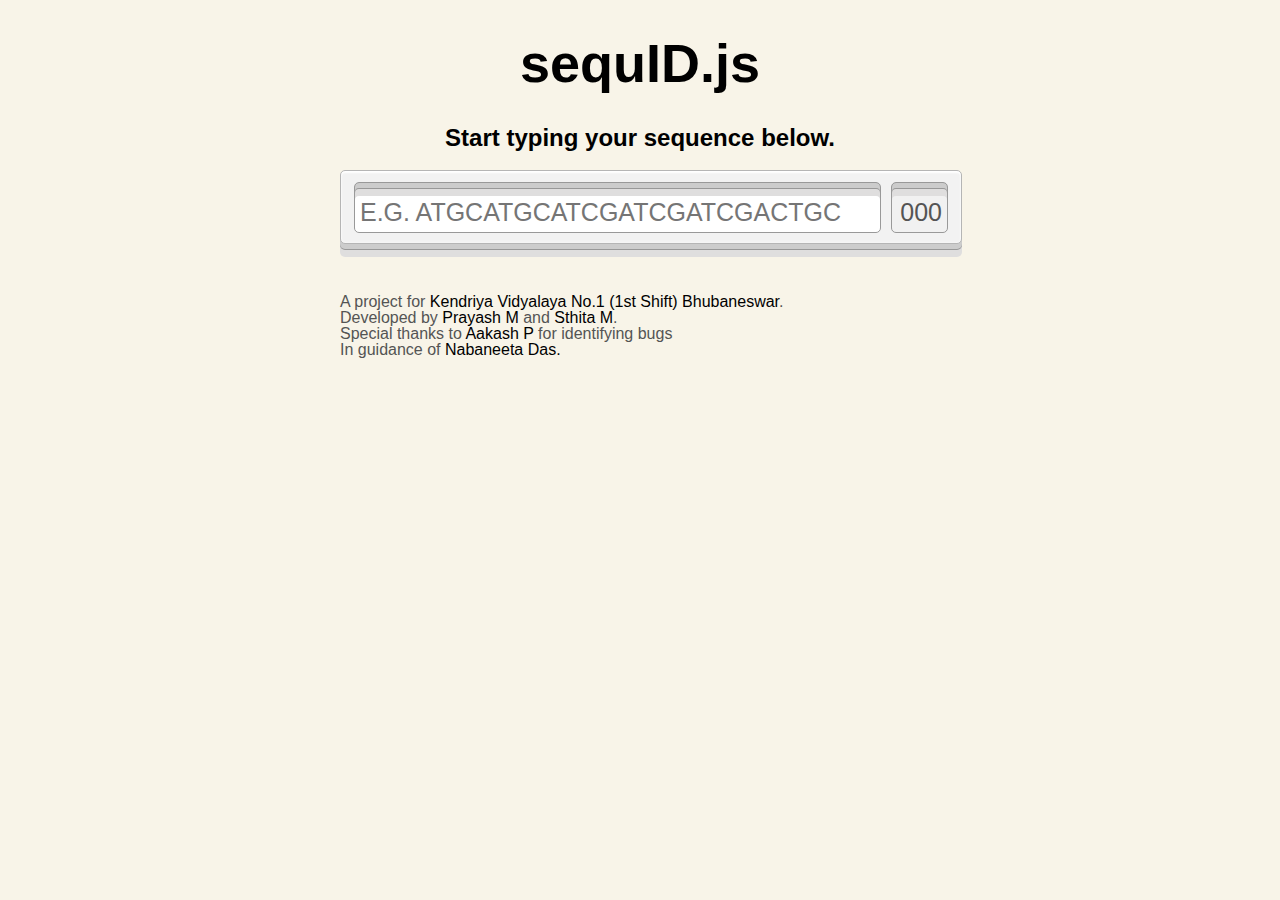
==== index.html @ b2d5d2b3 "initial Commit" ====
<!DOCTYPE html>
<html>
<head>
	<title>sequID.js</title>
	<meta name="description" content="sequID.js : Scanning bio sequences." />
	<link rel="stylesheet" href="styles.css">
	<link href='http://fonts.googleapis.com/css?family=Oswald' rel='stylesheet' type='text/css'>

<!--[if lt IE 9]>
		<script src="http://html5shiv.googlecode.com/svn/trunk/html5.js"></script>
		<![endif]-->

	</head>
	<body>
		<section id="wrapper">
			<h1>sequID.js</h1>
			<h2 id="1">Start typing your sequence below.</h2>
			<div id="main">
				<input type="text" style="text-transform:uppercase;color:#000000" size="1000" autocomplete="off" placeholder="E.g. ATGCATGCATCGATCGATCGACTGC"></input>
				<input type="text" value="000" disabled id="charnum"></input>
			</div>
			<div id="main2">
				<h2 id="2">Complementary DNA</h2>
				<textarea id ="21" style="text-transform:uppercase;color:#000000" autocomplete="off" disabled>Some error occurred</textarea>
			</div>
			<div id="main2">
				<h2 id="2">Corresponding mRNA</h2>
				<textarea id="22" style="text-transform:uppercase;color:#000000" autocomplete="off" disabled>Some error occurred</textarea>
			</div>
			<div id="main2" class="spcl">
				<h2 id="2">Primers</h2>
				<form>
					<textarea id="hg" style="text-transform:uppercase;color:#000000" autocomplete="off" disabled>Some Error Occurred</textarea>
					<select>
						<option>5</option>
						<option>6</option>
						<option>7</option>
						<option>8</option>
						<option>9</option>
						<option selected>10</option>
						<option>11</option>
						<option>12</option>
						<option>13</option>
						<option>14</option>
						<option>15</option>
					</select>
				</form>
			</div>
			<div id="main3">
				<h2 id="2">This mRNA after translation would be <strong>0</strong> amino acids long.</h2>
				<textarea id="31" style="text-transform:uppercase;color:#000000" autocomplete="off" disabled>Some error occurred</textarea>
				<p>Bug#1 - Length of geneic sequence needs to be in multiple of 3.</p>
				<p>Bug#2 - Stuck with results when no stop codon is found.</p>
			</div>
			<div id="main4">
				<h2 id="2">Your protein has <strong>0</strong> amino acids.</h2>
				<textarea id="41" style="text-transform:uppercase;color:#000000" autocomplete="off" disabled>Some error occurred</textarea>
			</div>
			<!--main-->
			<p>A project for <a href="http://kv1bbsr.org" target="_blank">Kendriya Vidyalaya No.1 (1st Shift) Bhubaneswar</a>.</br>
				Developed by <a target="_blank" href="http://zerp.ly/catchprayash">Prayash M</a> and <a target="_blank" href="http://facebook.com/sthita.pm">Sthita M</a>.</br>
				Special thanks to <a target="_blank" href="http://facebook.com/">Aakash P</a> for identifying bugs</br>
				In guidance of <a target="_blank" href="http://twitter.com/nabaneetadas">Nabaneeta Das.</a>
			</p>
		</section>
		<!--wrapper-->
		<!--javascript-->
		<script src="http://ajax.googleapis.com/ajax/libs/jquery/1.7.2/jquery.min.js"></script>
		<script>window.jQuery || document.write('<script src="jquery.js"><\/script>')</script>
		<script src="jquery.autosize.js"></script>
		<script src="sequID.js"></script>
		<script src="script.js"></script>
	</body>
	</html>
---- styles.css ----
/*-------------------BASE STYLES--------------------*/
html, body
{
	padding: 0;
	margin: 0;
}
html	{
	background: #f8f4e8;
}
body	{	
	font: 16px/1 Calibri, Helvetica, Arial, sans-serif;
}
#wrapper	{
	width: 600px;
	margin:  0 auto;
}
h1	{
	font-family: Cambria, "Helvetica Neue", Arial, serif;
	font-size: 54px;
	font-weight: bold;
	text-align: center;
}
h2	{
	text-align: center;
}
p	{
	color: #545454;
	margin-top: 50px;
}
#main3 p {
	margin-top: 0px;
}
a	{
	text-decoration: none;
	color: #000;
	padding-bottom: 1px;
}
a:hover, a:focus	{
	border-bottom: 1px dotted #000;
}

/*---------------------SEARCH FIELD--------------------*/
#main	{
	width: 600px;
	height: 60px;
	background: #f2f2f2;
	padding: 6px 10px;
	border: 1px solid #b5b5b5;
	
	-moz-border-radius: 5px;
	-webkit-border-radius: 5px;
	border-radius: 5px;
	
	-moz-box-shadow: inset 0 0 3px rgba(255, 255, 255, 0.8), inset 0 2px 2px rgba(255, 255, 255, 1), 0 5px 0 #ccc, 0 6px 0 #989898, 0 13px 0 #dfdede;
	-webkit-box-shadow: inset 0 0 3px rgba(255, 255, 255, 0.8), inset 0 2px 2px rgba(255, 255, 255, 1), 0 5px 0 #ccc, 0 6px 0 #989898, 0 13px 0 #dfdede;
	box-shadow: inset 0 0 3px rgba(255, 255, 255, 0.8), inset 0 2px 2px rgba(255, 255, 255, 1), 0 5px 0 #ccc, 0 6px 0 #989898, 0 13px 0 #dfdede;
}
#main2, #main3, #main4{
	width: 600px;
	height:auto;
	display:none;
	background: #f2f2f2;
	padding: 0px 10px;
	border: 1px solid #b5b5b5;
	
	-moz-border-radius: 5px;
	-webkit-border-radius: 5px;
	border-radius: 5px;
	
	-moz-box-shadow: inset 0 0 3px rgba(255, 255, 255, 0.8), inset 0 2px 2px rgba(255, 255, 255, 1), 0 5px 0 #ccc, 0 6px 0 #989898, 0 13px 0 #dfdede;
	-webkit-box-shadow: inset 0 0 3px rgba(255, 255, 255, 0.8), inset 0 2px 2px rgba(255, 255, 255, 1), 0 5px 0 #ccc, 0 6px 0 #989898, 0 13px 0 #dfdede;
	box-shadow: inset 0 0 3px rgba(255, 255, 255, 0.8), inset 0 2px 2px rgba(255, 255, 255, 1), 0 5px 0 #ccc, 0 6px 0 #989898, 0 13px 0 #dfdede;
}
#main3 h2,h3{
	text-align:center;
}
input[type="text"] {
	float: left;
	width: 515px;
	font-size:25px;
	padding: 15px 5px 5px 5px;
	margin-top: 5px;
	margin-left: 3px;
	border: 1px solid #999999;
	
	-moz-border-radius: 5px;
	-webkit-border-radius: 5px;
	border-radius: 5px;

	-moz-box-shadow: inset 0 5px 0 #ccc, inset 0 6px 0 #989898, inset 0 13px 0 #dfdede;
	-webkit-box-shadow: inset 0 5px 0 #ccc, inset 0 6px 0 #989898, inset 0 13px 0 #dfdede;
	box-shadow: inset 0 5px 0 #ccc, inset 0 6px 0 #989898, inset 0 13px 0 #dfdede;
}
input#charnum[type=text] {
	width: 45px;
	margin-left: 10px;
	text-align: right;
}
textarea {
	width: 580px;
	font-size:20px;
	margin-bottom:10px;
	resize:none;
	padding: 15px 5px 5px 5px;
	margin-left: 3px;
	border: 1px solid #999999;
	
	-moz-border-radius: 5px;
	-webkit-border-radius: 5px;
	border-radius: 5px;

	-moz-box-shadow: inset 0 5px 0 #ccc, inset 0 6px 0 #989898, inset 0 13px 0 #dfdede;
	-webkit-box-shadow: inset 0 5px 0 #ccc, inset 0 6px 0 #989898, inset 0 13px 0 #dfdede;
	box-shadow: inset 0 5px 0 #ccc, inset 0 6px 0 #989898, inset 0 13px 0 #dfdede;

}
textarea#hg {
	float: left;
	width: 500px;
	height: 22px;
}
select{
	width: 70px;
	float: left;
	position: relative;
	font-size:25px;
	margin-left:10px;
	margin-bottom:20px;
	padding: 5px;
	border: 1px solid #999999;
	
	-moz-border-radius: 5px;
	-webkit-border-radius: 5px;
	border-radius: 5px;
}
#main2.spcl{
	height:120px;
}
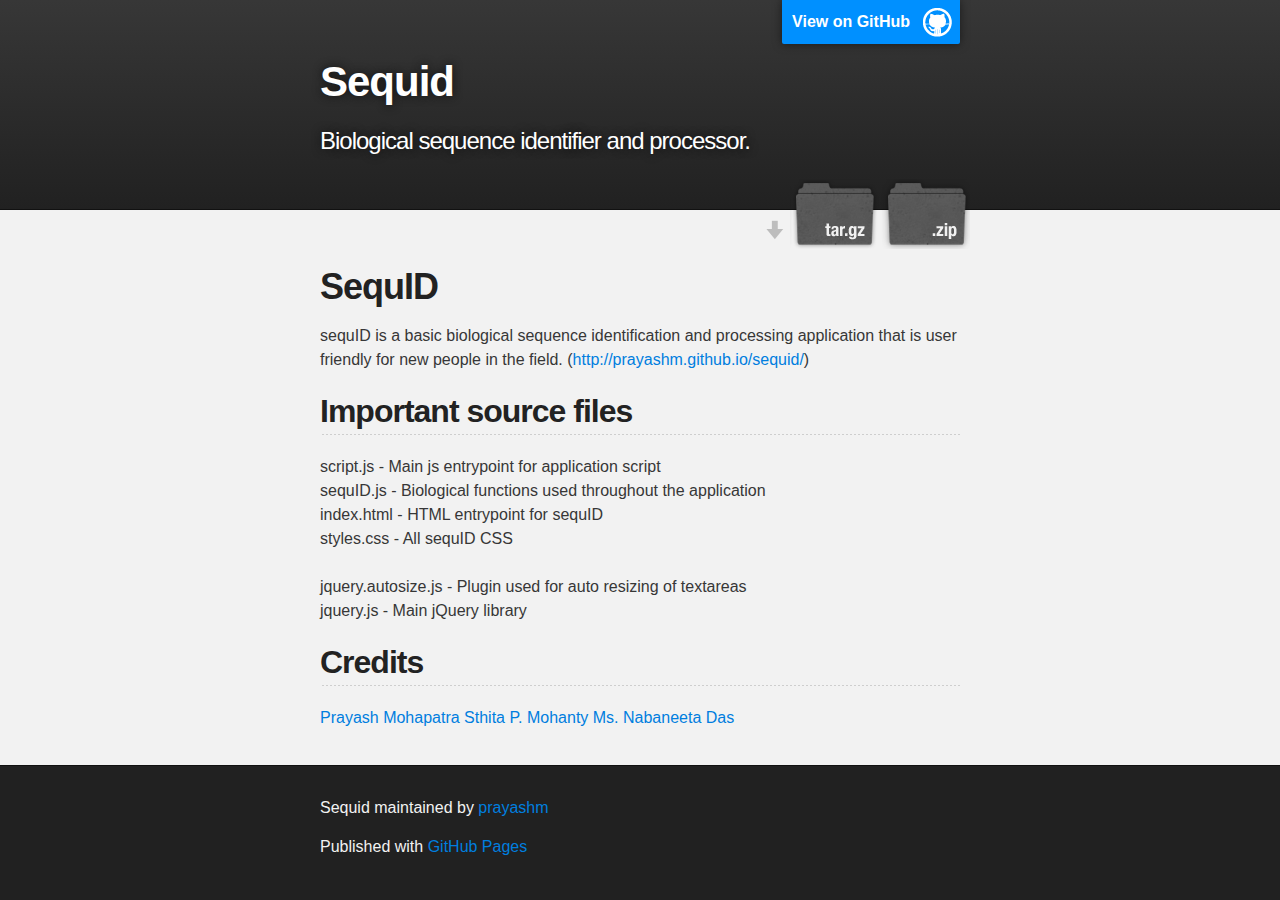
==== commit bb44fc17: "Create gh-pages branch via GitHub" ====
--- a/index.html
+++ b/index.html
@@ -1,74 +1,69 @@
 <!DOCTYPE html>
 <html>
-<head>
-	<title>sequID.js</title>
-	<meta name="description" content="sequID.js : Scanning bio sequences." />
-	<link rel="stylesheet" href="styles.css">
-	<link href='http://fonts.googleapis.com/css?family=Oswald' rel='stylesheet' type='text/css'>
 
-<!--[if lt IE 9]>
-		<script src="http://html5shiv.googlecode.com/svn/trunk/html5.js"></script>
-		<![endif]-->
+  <head>
+    <meta charset='utf-8' />
+    <meta http-equiv="X-UA-Compatible" content="chrome=1" />
+    <meta name="description" content="Sequid : Biological sequence identifier and processor." />
 
-	</head>
-	<body>
-		<section id="wrapper">
-			<h1>sequID.js</h1>
-			<h2 id="1">Start typing your sequence below.</h2>
-			<div id="main">
-				<input type="text" style="text-transform:uppercase;color:#000000" size="1000" autocomplete="off" placeholder="E.g. ATGCATGCATCGATCGATCGACTGC"></input>
-				<input type="text" value="000" disabled id="charnum"></input>
-			</div>
-			<div id="main2">
-				<h2 id="2">Complementary DNA</h2>
-				<textarea id ="21" style="text-transform:uppercase;color:#000000" autocomplete="off" disabled>Some error occurred</textarea>
-			</div>
-			<div id="main2">
-				<h2 id="2">Corresponding mRNA</h2>
-				<textarea id="22" style="text-transform:uppercase;color:#000000" autocomplete="off" disabled>Some error occurred</textarea>
-			</div>
-			<div id="main2" class="spcl">
-				<h2 id="2">Primers</h2>
-				<form>
-					<textarea id="hg" style="text-transform:uppercase;color:#000000" autocomplete="off" disabled>Some Error Occurred</textarea>
-					<select>
-						<option>5</option>
-						<option>6</option>
-						<option>7</option>
-						<option>8</option>
-						<option>9</option>
-						<option selected>10</option>
-						<option>11</option>
-						<option>12</option>
-						<option>13</option>
-						<option>14</option>
-						<option>15</option>
-					</select>
-				</form>
-			</div>
-			<div id="main3">
-				<h2 id="2">This mRNA after translation would be <strong>0</strong> amino acids long.</h2>
-				<textarea id="31" style="text-transform:uppercase;color:#000000" autocomplete="off" disabled>Some error occurred</textarea>
-				<p>Bug#1 - Length of geneic sequence needs to be in multiple of 3.</p>
-				<p>Bug#2 - Stuck with results when no stop codon is found.</p>
-			</div>
-			<div id="main4">
-				<h2 id="2">Your protein has <strong>0</strong> amino acids.</h2>
-				<textarea id="41" style="text-transform:uppercase;color:#000000" autocomplete="off" disabled>Some error occurred</textarea>
-			</div>
-			<!--main-->
-			<p>A project for <a href="http://kv1bbsr.org" target="_blank">Kendriya Vidyalaya No.1 (1st Shift) Bhubaneswar</a>.</br>
-				Developed by <a target="_blank" href="http://zerp.ly/catchprayash">Prayash M</a> and <a target="_blank" href="http://facebook.com/sthita.pm">Sthita M</a>.</br>
-				Special thanks to <a target="_blank" href="http://facebook.com/">Aakash P</a> for identifying bugs</br>
-				In guidance of <a target="_blank" href="http://twitter.com/nabaneetadas">Nabaneeta Das.</a>
-			</p>
-		</section>
-		<!--wrapper-->
-		<!--javascript-->
-		<script src="http://ajax.googleapis.com/ajax/libs/jquery/1.7.2/jquery.min.js"></script>
-		<script>window.jQuery || document.write('<script src="jquery.js"><\/script>')</script>
-		<script src="jquery.autosize.js"></script>
-		<script src="sequID.js"></script>
-		<script src="script.js"></script>
-	</body>
-	</html>
+    <link rel="stylesheet" type="text/css" media="screen" href="stylesheets/stylesheet.css">
+
+    <title>Sequid</title>
+  </head>
+
+  <body>
+
+    <!-- HEADER -->
+    <div id="header_wrap" class="outer">
+        <header class="inner">
+          <a id="forkme_banner" href="https://github.com/prayashm/sequid">View on GitHub</a>
+
+          <h1 id="project_title">Sequid</h1>
+          <h2 id="project_tagline">Biological sequence identifier and processor.</h2>
+
+            <section id="downloads">
+              <a class="zip_download_link" href="https://github.com/prayashm/sequid/zipball/master">Download this project as a .zip file</a>
+              <a class="tar_download_link" href="https://github.com/prayashm/sequid/tarball/master">Download this project as a tar.gz file</a>
+            </section>
+        </header>
+    </div>
+
+    <!-- MAIN CONTENT -->
+    <div id="main_content_wrap" class="outer">
+      <section id="main_content" class="inner">
+        <h1>
+<a name="sequid" class="anchor" href="#sequid"><span class="octicon octicon-link"></span></a>SequID</h1>
+
+<p>sequID is a basic biological sequence identification and processing application that is user friendly for new people in the field. (<a href="http://prayashm.github.io/sequid/">http://prayashm.github.io/sequid/</a>)</p>
+
+<h2>
+<a name="important-source-files" class="anchor" href="#important-source-files"><span class="octicon octicon-link"></span></a>Important source files</h2>
+
+<p>script.js - Main js entrypoint for application script<br>
+sequID.js - Biological functions used throughout the application<br>
+index.html - HTML entrypoint for sequID<br>
+styles.css - All sequID CSS<br><br>
+jquery.autosize.js - Plugin used for auto resizing of textareas<br>
+jquery.js - Main jQuery library<br></p>
+
+<h2>
+<a name="credits" class="anchor" href="#credits"><span class="octicon octicon-link"></span></a>Credits</h2>
+
+<p><a href="http://vizify.com/prayash">Prayash Mohapatra</a>
+<a href="http://facebook.com/sthita.pm">Sthita P. Mohanty</a>
+<a href="http://twitter.com/nabaneeta">Ms. Nabaneeta Das</a></p>
+      </section>
+    </div>
+
+    <!-- FOOTER  -->
+    <div id="footer_wrap" class="outer">
+      <footer class="inner">
+        <p class="copyright">Sequid maintained by <a href="https://github.com/prayashm">prayashm</a></p>
+        <p>Published with <a href="http://pages.github.com">GitHub Pages</a></p>
+      </footer>
+    </div>
+
+    
+
+  </body>
+</html>
--- a/stylesheets/stylesheet.css
+++ b/stylesheets/stylesheet.css
@@ -0,0 +1,427 @@
+/*******************************************************************************
+Slate Theme for GitHub Pages
+by Jason Costello, @jsncostello
+*******************************************************************************/
+
+@import url(pygment_trac.css);
+
+/*******************************************************************************
+MeyerWeb Reset
+*******************************************************************************/
+
+html, body, div, span, applet, object, iframe,
+h1, h2, h3, h4, h5, h6, p, blockquote, pre,
+a, abbr, acronym, address, big, cite, code,
+del, dfn, em, img, ins, kbd, q, s, samp,
+small, strike, strong, sub, sup, tt, var,
+b, u, i, center,
+dl, dt, dd, ol, ul, li,
+fieldset, form, label, legend,
+table, caption, tbody, tfoot, thead, tr, th, td,
+article, aside, canvas, details, embed,
+figure, figcaption, footer, header, hgroup,
+menu, nav, output, ruby, section, summary,
+time, mark, audio, video {
+  margin: 0;
+  padding: 0;
+  border: 0;
+  font: inherit;
+  vertical-align: baseline;
+}
+
+/* HTML5 display-role reset for older browsers */
+article, aside, details, figcaption, figure,
+footer, header, hgroup, menu, nav, section {
+  display: block;
+}
+
+ol, ul {
+  list-style: none;
+}
+
+blockquote, q {
+}
+
+table {
+  border-collapse: collapse;
+  border-spacing: 0;
+}
+
+/*******************************************************************************
+Theme Styles
+*******************************************************************************/
+
+body {
+  box-sizing: border-box;
+  color:#373737;
+  background: #212121;
+  font-size: 16px;
+  font-family: 'Myriad Pro', Calibri, Helvetica, Arial, sans-serif;
+  line-height: 1.5;
+  -webkit-font-smoothing: antialiased;
+}
+
+h1, h2, h3, h4, h5, h6 {
+  margin: 10px 0;
+  font-weight: 700;
+  color:#222222;
+  font-family: 'Lucida Grande', 'Calibri', Helvetica, Arial, sans-serif;
+  letter-spacing: -1px;
+}
+
+h1 {
+  font-size: 36px;
+  font-weight: 700;
+}
+
+h2 {
+  padding-bottom: 10px;
+  font-size: 32px;
+  background: url('../images/bg_hr.png') repeat-x bottom;
+}
+
+h3 {
+  font-size: 24px;
+}
+
+h4 {
+  font-size: 21px;
+}
+
+h5 {
+  font-size: 18px;
+}
+
+h6 {
+  font-size: 16px;
+}
+
+p {
+  margin: 10px 0 15px 0;
+}
+
+footer p {
+  color: #f2f2f2;
+}
+
+a {
+  text-decoration: none;
+  color: #007edf;
+  text-shadow: none;
+
+  transition: color 0.5s ease;
+  transition: text-shadow 0.5s ease;
+  -webkit-transition: color 0.5s ease;
+  -webkit-transition: text-shadow 0.5s ease;
+  -moz-transition: color 0.5s ease;
+  -moz-transition: text-shadow 0.5s ease;
+  -o-transition: color 0.5s ease;
+  -o-transition: text-shadow 0.5s ease;
+  -ms-transition: color 0.5s ease;
+  -ms-transition: text-shadow 0.5s ease;
+}
+
+#main_content a:hover {
+  color: #0069ba;
+  text-shadow: #0090ff 0px 0px 2px;
+}
+
+footer a:hover {
+  color: #43adff;
+  text-shadow: #0090ff 0px 0px 2px;
+}
+
+em {
+  font-style: italic;
+}
+
+strong {
+  font-weight: bold;
+}
+
+img {
+  position: relative;
+  margin: 0 auto;
+  max-width: 739px;
+  padding: 5px;
+  margin: 10px 0 10px 0;
+  border: 1px solid #ebebeb;
+
+  box-shadow: 0 0 5px #ebebeb;
+  -webkit-box-shadow: 0 0 5px #ebebeb;
+  -moz-box-shadow: 0 0 5px #ebebeb;
+  -o-box-shadow: 0 0 5px #ebebeb;
+  -ms-box-shadow: 0 0 5px #ebebeb;
+}
+
+pre, code {
+  width: 100%;
+  color: #222;
+  background-color: #fff;
+
+  font-family: Monaco, "Bitstream Vera Sans Mono", "Lucida Console", Terminal, monospace;
+  font-size: 14px;
+
+  border-radius: 2px;
+  -moz-border-radius: 2px;
+  -webkit-border-radius: 2px;
+
+
+
+}
+
+pre {
+  width: 100%;
+  padding: 10px;
+  box-shadow: 0 0 10px rgba(0,0,0,.1);
+  overflow: auto;
+}
+
+code {
+  padding: 3px;
+  margin: 0 3px;
+  box-shadow: 0 0 10px rgba(0,0,0,.1);
+}
+
+pre code {
+  display: block;
+  box-shadow: none;
+}
+
+blockquote {
+  color: #666;
+  margin-bottom: 20px;
+  padding: 0 0 0 20px;
+  border-left: 3px solid #bbb;
+}
+
+ul, ol, dl {
+  margin-bottom: 15px
+}
+
+ul li {
+  list-style: inside;
+  padding-left: 20px;
+}
+
+ol li {
+  list-style: decimal inside;
+  padding-left: 20px;
+}
+
+dl dt {
+  font-weight: bold;
+}
+
+dl dd {
+  padding-left: 20px;
+  font-style: italic;
+}
+
+dl p {
+  padding-left: 20px;
+  font-style: italic;
+}
+
+hr {
+  height: 1px;
+  margin-bottom: 5px;
+  border: none;
+  background: url('../images/bg_hr.png') repeat-x center;
+}
+
+table {
+  border: 1px solid #373737;
+  margin-bottom: 20px;
+  text-align: left;
+ }
+
+th {
+  font-family: 'Lucida Grande', 'Helvetica Neue', Helvetica, Arial, sans-serif;
+  padding: 10px;
+  background: #373737;
+  color: #fff;
+ }
+
+td {
+  padding: 10px;
+  border: 1px solid #373737;
+ }
+
+form {
+  background: #f2f2f2;
+  padding: 20px;
+}
+
+img {
+  width: 100%;
+  max-width: 100%;
+}
+
+/*******************************************************************************
+Full-Width Styles
+*******************************************************************************/
+
+.outer {
+  width: 100%;
+}
+
+.inner {
+  position: relative;
+  max-width: 640px;
+  padding: 20px 10px;
+  margin: 0 auto;
+}
+
+#forkme_banner {
+  display: block;
+  position: absolute;
+  top:0;
+  right: 10px;
+  z-index: 10;
+  padding: 10px 50px 10px 10px;
+  color: #fff;
+  background: url('../images/blacktocat.png') #0090ff no-repeat 95% 50%;
+  font-weight: 700;
+  box-shadow: 0 0 10px rgba(0,0,0,.5);
+  border-bottom-left-radius: 2px;
+  border-bottom-right-radius: 2px;
+}
+
+#header_wrap {
+  background: #212121;
+  background: -moz-linear-gradient(top, #373737, #212121);
+  background: -webkit-linear-gradient(top, #373737, #212121);
+  background: -ms-linear-gradient(top, #373737, #212121);
+  background: -o-linear-gradient(top, #373737, #212121);
+  background: linear-gradient(top, #373737, #212121);
+}
+
+#header_wrap .inner {
+  padding: 50px 10px 30px 10px;
+}
+
+#project_title {
+  margin: 0;
+  color: #fff;
+  font-size: 42px;
+  font-weight: 700;
+  text-shadow: #111 0px 0px 10px;
+}
+
+#project_tagline {
+  color: #fff;
+  font-size: 24px;
+  font-weight: 300;
+  background: none;
+  text-shadow: #111 0px 0px 10px;
+}
+
+#downloads {
+  position: absolute;
+  width: 210px;
+  z-index: 10;
+  bottom: -40px;
+  right: 0;
+  height: 70px;
+  background: url('../images/icon_download.png') no-repeat 0% 90%;
+}
+
+.zip_download_link {
+  display: block;
+  float: right;
+  width: 90px;
+  height:70px;
+  text-indent: -5000px;
+  overflow: hidden;
+  background: url(../images/sprite_download.png) no-repeat bottom left;
+}
+
+.tar_download_link {
+  display: block;
+  float: right;
+  width: 90px;
+  height:70px;
+  text-indent: -5000px;
+  overflow: hidden;
+  background: url(../images/sprite_download.png) no-repeat bottom right;
+  margin-left: 10px;
+}
+
+.zip_download_link:hover {
+  background: url(../images/sprite_download.png) no-repeat top left;
+}
+
+.tar_download_link:hover {
+  background: url(../images/sprite_download.png) no-repeat top right;
+}
+
+#main_content_wrap {
+  background: #f2f2f2;
+  border-top: 1px solid #111;
+  border-bottom: 1px solid #111;
+}
+
+#main_content {
+  padding-top: 40px;
+}
+
+#footer_wrap {
+  background: #212121;
+}
+
+
+
+/*******************************************************************************
+Small Device Styles
+*******************************************************************************/
+
+@media screen and (max-width: 480px) {
+  body {
+    font-size:14px;
+  }
+
+  #downloads {
+    display: none;
+  }
+
+  .inner {
+    min-width: 320px;
+    max-width: 480px;
+  }
+
+  #project_title {
+  font-size: 32px;
+  }
+
+  h1 {
+    font-size: 28px;
+  }
+
+  h2 {
+    font-size: 24px;
+  }
+
+  h3 {
+    font-size: 21px;
+  }
+
+  h4 {
+    font-size: 18px;
+  }
+
+  h5 {
+    font-size: 14px;
+  }
+
+  h6 {
+    font-size: 12px;
+  }
+
+  code, pre {
+    min-width: 320px;
+    max-width: 480px;
+    font-size: 11px;
+  }
+
+}
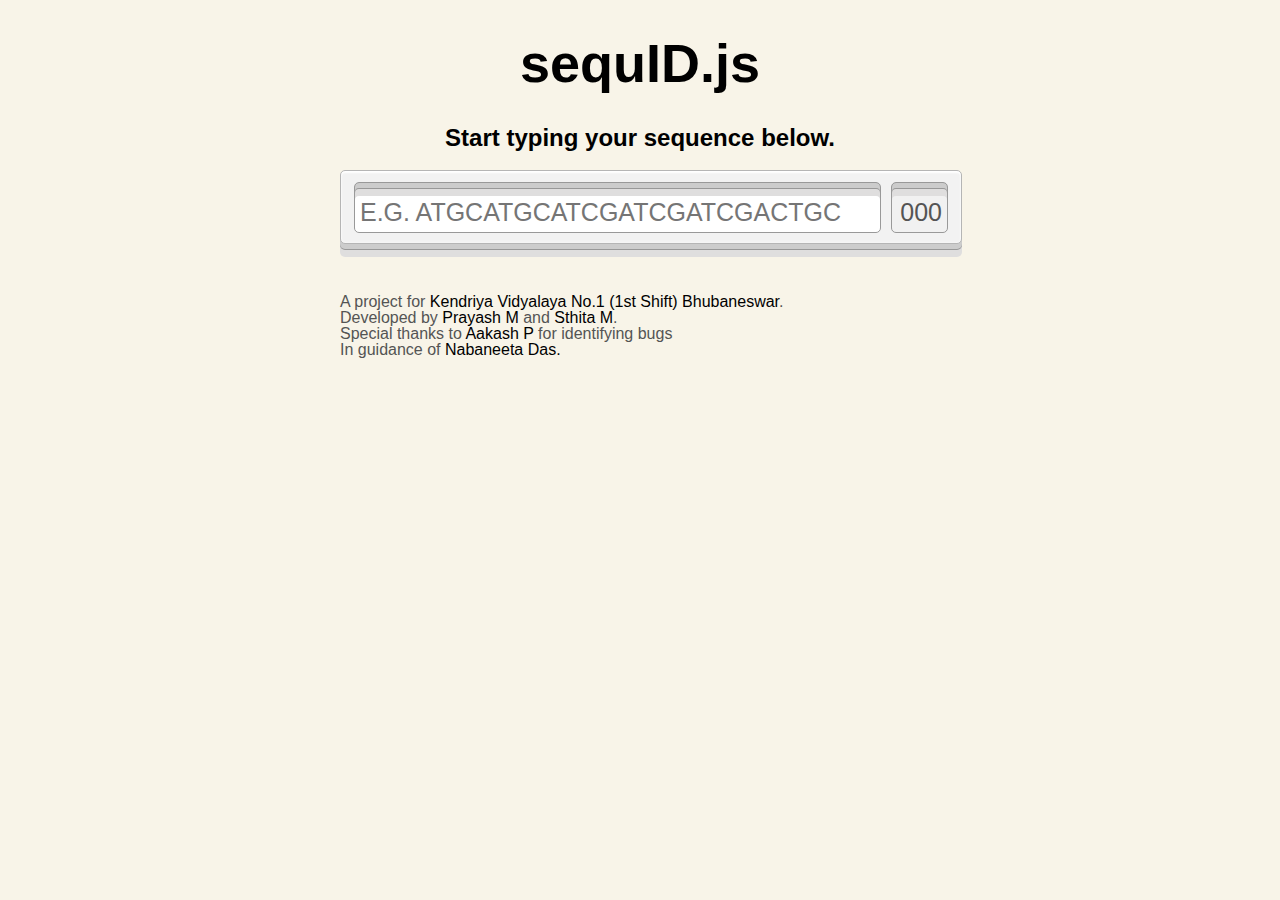
==== commit 6c6a493e: "Project page" ====
--- a/index.html
+++ b/index.html
@@ -1,69 +1,74 @@
 <!DOCTYPE html>
 <html>
+<head>
+	<title>sequID.js</title>
+	<meta name="description" content="sequID.js : Scanning bio sequences." />
+	<link rel="stylesheet" href="styles.css">
+	<link href='http://fonts.googleapis.com/css?family=Oswald' rel='stylesheet' type='text/css'>
 
-  <head>
-    <meta charset='utf-8' />
-    <meta http-equiv="X-UA-Compatible" content="chrome=1" />
-    <meta name="description" content="Sequid : Biological sequence identifier and processor." />
+<!--[if lt IE 9]>
+		<script src="http://html5shiv.googlecode.com/svn/trunk/html5.js"></script>
+		<![endif]-->
 
-    <link rel="stylesheet" type="text/css" media="screen" href="stylesheets/stylesheet.css">
-
-    <title>Sequid</title>
-  </head>
-
-  <body>
-
-    <!-- HEADER -->
-    <div id="header_wrap" class="outer">
-        <header class="inner">
-          <a id="forkme_banner" href="https://github.com/prayashm/sequid">View on GitHub</a>
-
-          <h1 id="project_title">Sequid</h1>
-          <h2 id="project_tagline">Biological sequence identifier and processor.</h2>
-
-            <section id="downloads">
-              <a class="zip_download_link" href="https://github.com/prayashm/sequid/zipball/master">Download this project as a .zip file</a>
-              <a class="tar_download_link" href="https://github.com/prayashm/sequid/tarball/master">Download this project as a tar.gz file</a>
-            </section>
-        </header>
-    </div>
-
-    <!-- MAIN CONTENT -->
-    <div id="main_content_wrap" class="outer">
-      <section id="main_content" class="inner">
-        <h1>
-<a name="sequid" class="anchor" href="#sequid"><span class="octicon octicon-link"></span></a>SequID</h1>
-
-<p>sequID is a basic biological sequence identification and processing application that is user friendly for new people in the field. (<a href="http://prayashm.github.io/sequid/">http://prayashm.github.io/sequid/</a>)</p>
-
-<h2>
-<a name="important-source-files" class="anchor" href="#important-source-files"><span class="octicon octicon-link"></span></a>Important source files</h2>
-
-<p>script.js - Main js entrypoint for application script<br>
-sequID.js - Biological functions used throughout the application<br>
-index.html - HTML entrypoint for sequID<br>
-styles.css - All sequID CSS<br><br>
-jquery.autosize.js - Plugin used for auto resizing of textareas<br>
-jquery.js - Main jQuery library<br></p>
-
-<h2>
-<a name="credits" class="anchor" href="#credits"><span class="octicon octicon-link"></span></a>Credits</h2>
-
-<p><a href="http://vizify.com/prayash">Prayash Mohapatra</a>
-<a href="http://facebook.com/sthita.pm">Sthita P. Mohanty</a>
-<a href="http://twitter.com/nabaneeta">Ms. Nabaneeta Das</a></p>
-      </section>
-    </div>
-
-    <!-- FOOTER  -->
-    <div id="footer_wrap" class="outer">
-      <footer class="inner">
-        <p class="copyright">Sequid maintained by <a href="https://github.com/prayashm">prayashm</a></p>
-        <p>Published with <a href="http://pages.github.com">GitHub Pages</a></p>
-      </footer>
-    </div>
-
-    
-
-  </body>
-</html>
+	</head>
+	<body>
+		<section id="wrapper">
+			<h1>sequID.js</h1>
+			<h2 id="1">Start typing your sequence below.</h2>
+			<div id="main">
+				<input type="text" style="text-transform:uppercase;color:#000000" size="1000" autocomplete="off" placeholder="E.g. ATGCATGCATCGATCGATCGACTGC"></input>
+				<input type="text" value="000" disabled id="charnum"></input>
+			</div>
+			<div id="main2">
+				<h2 id="2">Complementary DNA</h2>
+				<textarea id ="21" style="text-transform:uppercase;color:#000000" autocomplete="off" disabled>Some error occurred</textarea>
+			</div>
+			<div id="main2">
+				<h2 id="2">Corresponding mRNA</h2>
+				<textarea id="22" style="text-transform:uppercase;color:#000000" autocomplete="off" disabled>Some error occurred</textarea>
+			</div>
+			<div id="main2" class="spcl">
+				<h2 id="2">Primers</h2>
+				<form>
+					<textarea id="hg" style="text-transform:uppercase;color:#000000" autocomplete="off" disabled>Some Error Occurred</textarea>
+					<select>
+						<option>5</option>
+						<option>6</option>
+						<option>7</option>
+						<option>8</option>
+						<option>9</option>
+						<option selected>10</option>
+						<option>11</option>
+						<option>12</option>
+						<option>13</option>
+						<option>14</option>
+						<option>15</option>
+					</select>
+				</form>
+			</div>
+			<div id="main3">
+				<h2 id="2">This mRNA after translation would be <strong>0</strong> amino acids long.</h2>
+				<textarea id="31" style="text-transform:uppercase;color:#000000" autocomplete="off" disabled>Some error occurred</textarea>
+				<p>Bug#1 - Length of geneic sequence needs to be in multiple of 3.</p>
+				<p>Bug#2 - Stuck with results when no stop codon is found.</p>
+			</div>
+			<div id="main4">
+				<h2 id="2">Your protein has <strong>0</strong> amino acids.</h2>
+				<textarea id="41" style="text-transform:uppercase;color:#000000" autocomplete="off" disabled>Some error occurred</textarea>
+			</div>
+			<!--main-->
+			<p>A project for <a href="http://kv1bbsr.org" target="_blank">Kendriya Vidyalaya No.1 (1st Shift) Bhubaneswar</a>.</br>
+				Developed by <a target="_blank" href="http://zerp.ly/catchprayash">Prayash M</a> and <a target="_blank" href="http://facebook.com/sthita.pm">Sthita M</a>.</br>
+				Special thanks to <a target="_blank" href="http://facebook.com/">Aakash P</a> for identifying bugs</br>
+				In guidance of <a target="_blank" href="http://twitter.com/nabaneetadas">Nabaneeta Das.</a>
+			</p>
+		</section>
+		<!--wrapper-->
+		<!--javascript-->
+		<script src="http://ajax.googleapis.com/ajax/libs/jquery/1.7.2/jquery.min.js"></script>
+		<script>window.jQuery || document.write('<script src="jquery.js"><\/script>')</script>
+		<script src="jquery.autosize.js"></script>
+		<script src="sequID.js"></script>
+		<script src="script.js"></script>
+	</body>
+	</html>
--- a/styles.css
+++ b/styles.css
@@ -0,0 +1,140 @@
+
+  
+/*-------------------BASE STYLES--------------------*/
+html, body
+{
+	padding: 0;
+	margin: 0;
+}
+html	{
+	background: #f8f4e8;
+}
+body	{	
+	font: 16px/1 Calibri, Helvetica, Arial, sans-serif;
+}
+#wrapper	{
+	width: 600px;
+	margin:  0 auto;
+}
+h1	{
+	font-family: Cambria, "Helvetica Neue", Arial, serif;
+	font-size: 54px;
+	font-weight: bold;
+	text-align: center;
+}
+h2	{
+	text-align: center;
+}
+p	{
+	color: #545454;
+	margin-top: 50px;
+}
+#main3 p {
+	margin-top: 0px;
+}
+a	{
+	text-decoration: none;
+	color: #000;
+	padding-bottom: 1px;
+}
+a:hover, a:focus	{
+	border-bottom: 1px dotted #000;
+}
+
+/*---------------------SEARCH FIELD--------------------*/
+#main	{
+	width: 600px;
+	height: 60px;
+	background: #f2f2f2;
+	padding: 6px 10px;
+	border: 1px solid #b5b5b5;
+	
+	-moz-border-radius: 5px;
+	-webkit-border-radius: 5px;
+	border-radius: 5px;
+	
+	-moz-box-shadow: inset 0 0 3px rgba(255, 255, 255, 0.8), inset 0 2px 2px rgba(255, 255, 255, 1), 0 5px 0 #ccc, 0 6px 0 #989898, 0 13px 0 #dfdede;
+	-webkit-box-shadow: inset 0 0 3px rgba(255, 255, 255, 0.8), inset 0 2px 2px rgba(255, 255, 255, 1), 0 5px 0 #ccc, 0 6px 0 #989898, 0 13px 0 #dfdede;
+	box-shadow: inset 0 0 3px rgba(255, 255, 255, 0.8), inset 0 2px 2px rgba(255, 255, 255, 1), 0 5px 0 #ccc, 0 6px 0 #989898, 0 13px 0 #dfdede;
+}
+#main2, #main3, #main4{
+	width: 600px;
+	height:auto;
+	display:none;
+	background: #f2f2f2;
+	padding: 0px 10px;
+	border: 1px solid #b5b5b5;
+	
+	-moz-border-radius: 5px;
+	-webkit-border-radius: 5px;
+	border-radius: 5px;
+	
+	-moz-box-shadow: inset 0 0 3px rgba(255, 255, 255, 0.8), inset 0 2px 2px rgba(255, 255, 255, 1), 0 5px 0 #ccc, 0 6px 0 #989898, 0 13px 0 #dfdede;
+	-webkit-box-shadow: inset 0 0 3px rgba(255, 255, 255, 0.8), inset 0 2px 2px rgba(255, 255, 255, 1), 0 5px 0 #ccc, 0 6px 0 #989898, 0 13px 0 #dfdede;
+	box-shadow: inset 0 0 3px rgba(255, 255, 255, 0.8), inset 0 2px 2px rgba(255, 255, 255, 1), 0 5px 0 #ccc, 0 6px 0 #989898, 0 13px 0 #dfdede;
+}
+#main3 h2,h3{
+	text-align:center;
+}
+input[type="text"] {
+	float: left;
+	width: 515px;
+	font-size:25px;
+	padding: 15px 5px 5px 5px;
+	margin-top: 5px;
+	margin-left: 3px;
+	border: 1px solid #999999;
+	
+	-moz-border-radius: 5px;
+	-webkit-border-radius: 5px;
+	border-radius: 5px;
+
+	-moz-box-shadow: inset 0 5px 0 #ccc, inset 0 6px 0 #989898, inset 0 13px 0 #dfdede;
+	-webkit-box-shadow: inset 0 5px 0 #ccc, inset 0 6px 0 #989898, inset 0 13px 0 #dfdede;
+	box-shadow: inset 0 5px 0 #ccc, inset 0 6px 0 #989898, inset 0 13px 0 #dfdede;
+}
+input#charnum[type=text] {
+	width: 45px;
+	margin-left: 10px;
+	text-align: right;
+}
+textarea {
+	width: 580px;
+	font-size:20px;
+	margin-bottom:10px;
+	resize:none;
+	padding: 15px 5px 5px 5px;
+	margin-left: 3px;
+	border: 1px solid #999999;
+	
+	-moz-border-radius: 5px;
+	-webkit-border-radius: 5px;
+	border-radius: 5px;
+
+	-moz-box-shadow: inset 0 5px 0 #ccc, inset 0 6px 0 #989898, inset 0 13px 0 #dfdede;
+	-webkit-box-shadow: inset 0 5px 0 #ccc, inset 0 6px 0 #989898, inset 0 13px 0 #dfdede;
+	box-shadow: inset 0 5px 0 #ccc, inset 0 6px 0 #989898, inset 0 13px 0 #dfdede;
+
+}
+textarea#hg {
+	float: left;
+	width: 500px;
+	height: 22px;
+}
+select{
+	width: 70px;
+	float: left;
+	position: relative;
+	font-size:25px;
+	margin-left:10px;
+	margin-bottom:20px;
+	padding: 5px;
+	border: 1px solid #999999;
+	
+	-moz-border-radius: 5px;
+	-webkit-border-radius: 5px;
+	border-radius: 5px;
+}
+#main2.spcl{
+	height:120px;
+}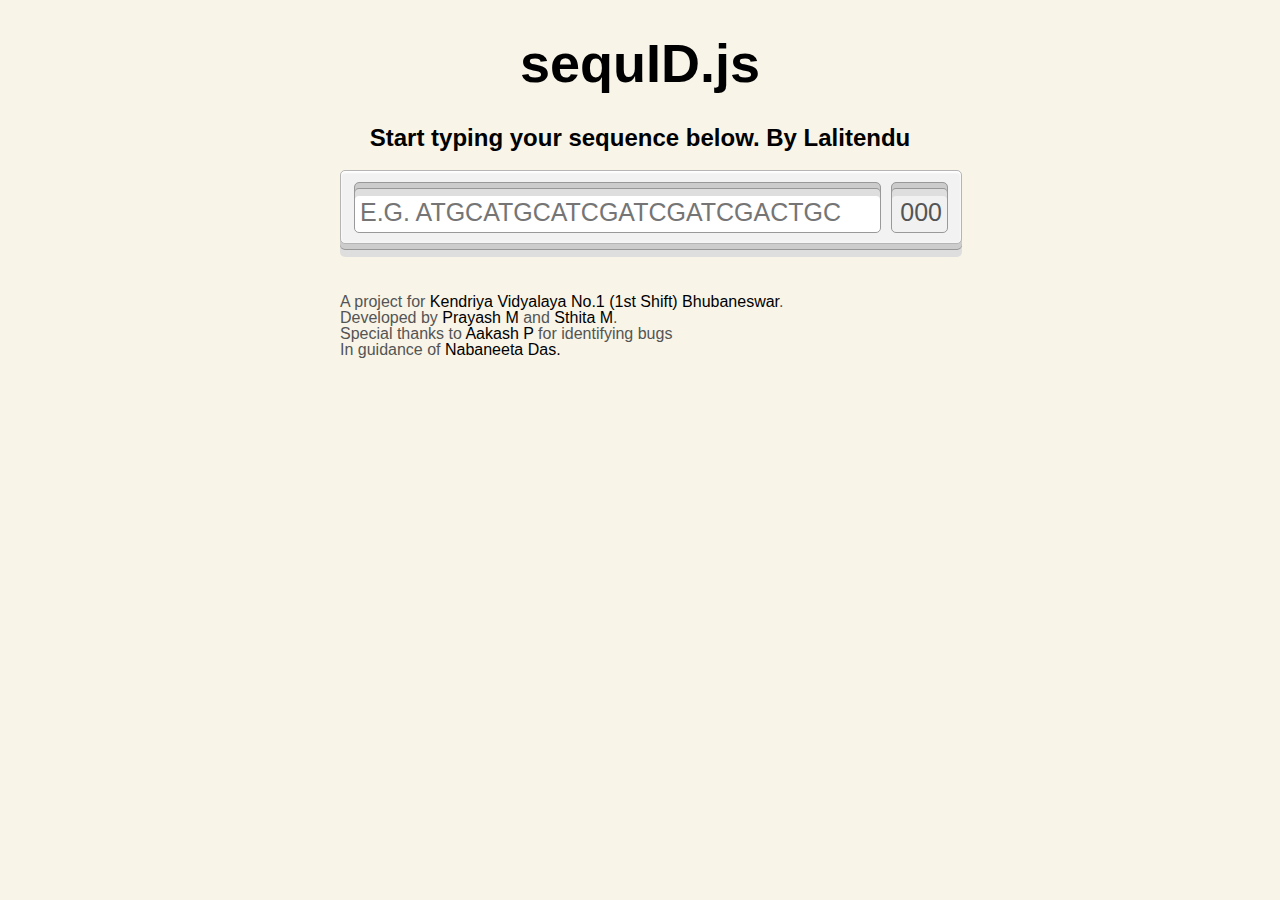
==== commit 4b6fe93a: "Test Lali" ====
--- a/index.html
+++ b/index.html
@@ -14,7 +14,7 @@
 	<body>
 		<section id="wrapper">
 			<h1>sequID.js</h1>
-			<h2 id="1">Start typing your sequence below.</h2>
+			<h2 id="1">Start typing your sequence below. By Lalitendu</h2>
 			<div id="main">
 				<input type="text" style="text-transform:uppercase;color:#000000" size="1000" autocomplete="off" placeholder="E.g. ATGCATGCATCGATCGATCGACTGC"></input>
 				<input type="text" value="000" disabled id="charnum"></input>
@@ -58,7 +58,7 @@
 			</div>
 			<!--main-->
 			<p>A project for <a href="http://kv1bbsr.org" target="_blank">Kendriya Vidyalaya No.1 (1st Shift) Bhubaneswar</a>.</br>
-				Developed by <a target="_blank" href="http://zerp.ly/catchprayash">Prayash M</a> and <a target="_blank" href="http://facebook.com/sthita.pm">Sthita M</a>.</br>
+				Developed by <a target="_blank" href="http://prayash.tk/">Prayash M</a> and <a target="_blank" href="http://facebook.com/sthita.pm">Sthita M</a>.</br>
 				Special thanks to <a target="_blank" href="http://facebook.com/">Aakash P</a> for identifying bugs</br>
 				In guidance of <a target="_blank" href="http://twitter.com/nabaneetadas">Nabaneeta Das.</a>
 			</p>
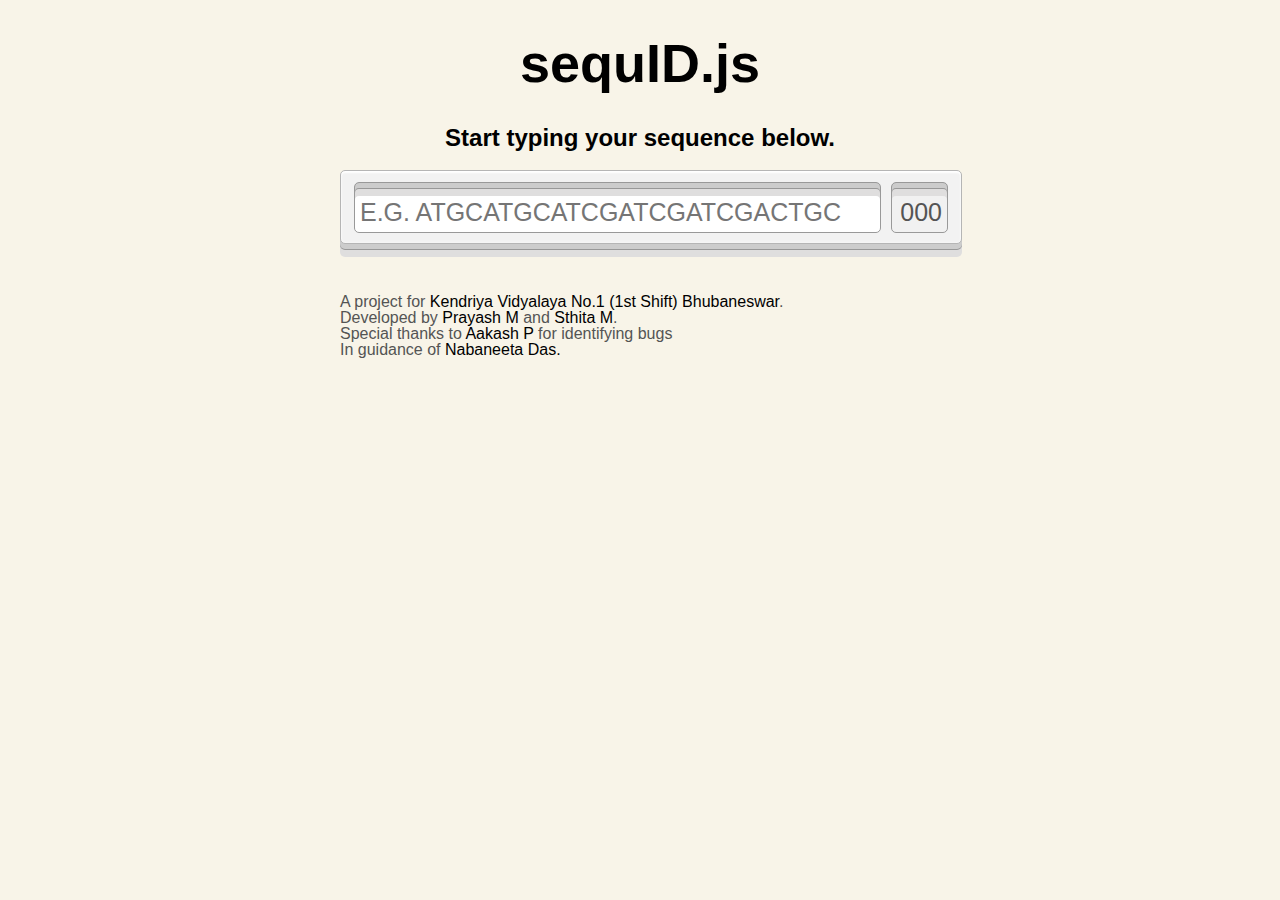
==== commit c3ea2379: "Finishing off" ====
--- a/index.html
+++ b/index.html
@@ -14,7 +14,7 @@
 	<body>
 		<section id="wrapper">
 			<h1>sequID.js</h1>
-			<h2 id="1">Start typing your sequence below. By Lalitendu</h2>
+			<h2 id="1">Start typing your sequence below.</h2>
 			<div id="main">
 				<input type="text" style="text-transform:uppercase;color:#000000" size="1000" autocomplete="off" placeholder="E.g. ATGCATGCATCGATCGATCGACTGC"></input>
 				<input type="text" value="000" disabled id="charnum"></input>
